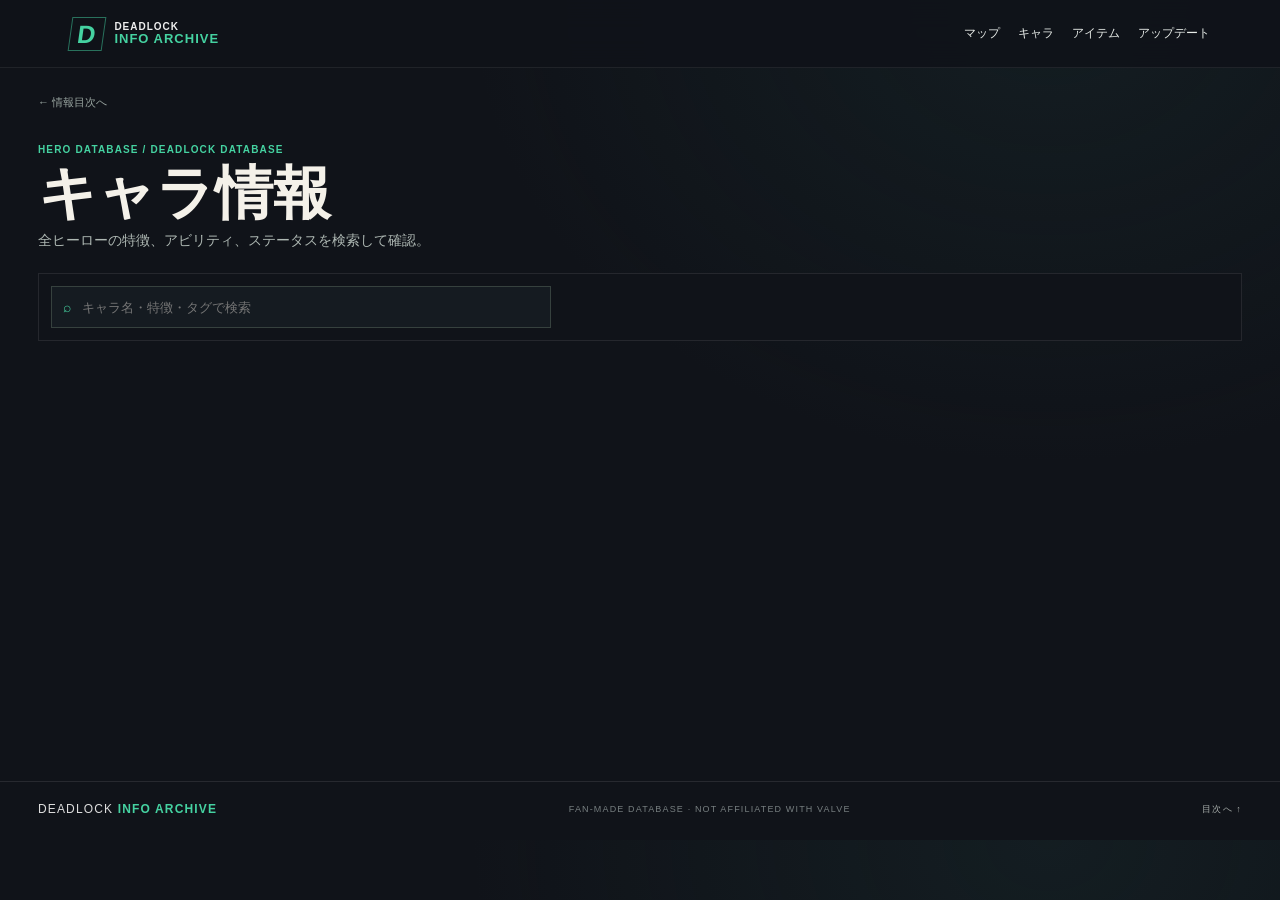
==== heroes/index.html @ a9f584ee "feat: add Deadlock info hub and reference pages" ====
<!doctype html><html lang="ja"><head><meta charset="utf-8"><meta name="viewport" content="width=device-width,initial-scale=1"><meta name="theme-color" content="#101319"><meta name="description" content="Deadlockの全ヒーローの特徴、アビリティ、ステータスを検索して確認。"><title>キャラ情報 | Deadlock 情報ベース</title><link rel="stylesheet" href="/style.css"><link rel="stylesheet" href="/info.css"></head><body><header class="topbar info-topbar"><a class="brand" href="/" aria-label="情報ベースへ戻る"><span class="brand-mark">D</span><span>DEADLOCK<br><b>INFO ARCHIVE</b></span></a><nav class="site-nav"><a href="/map/">マップ</a><a href="/heroes/">キャラ</a><a href="/items/">アイテム</a><a href="/updates/">アップデート</a></nav></header><main class="info-main"><a class="back-home" href="/">← 情報目次へ</a><header class="info-heading"><p class="eyebrow">HERO DATABASE / DEADLOCK DATABASE</p><h1>キャラ情報</h1><p>全ヒーローの特徴、アビリティ、ステータスを検索して確認。</p></header><div class="directory-tools"><label class="info-search"><span>⌕</span><input id="hero-query" type="search" placeholder="キャラ名・特徴・タグで検索"></label><span id="hero-count" class="result-count"></span></div><div class="hero-directory" id="hero-directory"></div><section class="hero-profile" id="hero-profile" hidden></section></main><footer><span class="footer-logo">DEADLOCK <b>INFO ARCHIVE</b></span><span>FAN-MADE DATABASE · NOT AFFILIATED WITH VALVE</span><a href="/">目次へ ↑</a></footer><script src="/info-data.js"></script><script src="/info.js"></script></body></html>
---- style.css ----
:root{--bg:#101319;--bg2:#151920;--panel:#191f27;--panel2:#202731;--line:#313a43;--text:#f4f1e9;--muted:#929ba0;--accent:#45d2a1;--amber:#e2b36b;--cond:"Barlow Condensed",Impact,sans-serif;--jp:"Noto Sans JP",sans-serif}*{box-sizing:border-box}html{scroll-behavior:smooth}body{margin:0;background:radial-gradient(ellipse at 82% 0%,#1d393944,transparent 39%),var(--bg);color:var(--text);font-family:var(--jp);font-size:14px}.topbar{height:68px;border-bottom:1px solid #ffffff12;display:flex;align-items:center;justify-content:space-between;padding:0 5.5%;background:#101319ed;position:sticky;top:0;z-index:10;backdrop-filter:blur(14px)}.brand{display:flex;gap:10px;align-items:center;color:#eee;text-decoration:none;font:700 10px/1.04 var(--cond);letter-spacing:1px}.brand b{color:var(--accent);font-size:13px}.brand-mark{display:grid;place-items:center;width:34px;height:34px;border:1px solid #45d2a180;color:var(--accent);font:800 25px/.9 var(--cond);transform:skew(-8deg)}.top-center,.top-link,.eyebrow,.panel-kicker,.roster-count,.state-key,.intro-count,.hero-count,.patch-chip,.empty-ornament,footer{font-family:var(--cond);letter-spacing:1.15px}.top-center{font-size:11px;color:#a7aba8;display:flex;align-items:center;gap:9px}.live-dot{width:6px;height:6px;background:var(--accent);display:inline-block;transform:rotate(45deg)}.top-divider{color:#555}.top-link{font-size:12px;text-decoration:none;color:#eee}.top-link span{color:var(--accent);padding-left:8px}.hero-intro{max-width:1440px;margin:0 auto;padding:42px 38px 27px;border-bottom:1px solid #ffffff12;position:relative}.eyebrow{color:var(--accent);font-size:10px;font-weight:700;margin:0 0 9px}.eyebrow i{font-style:normal;color:#717d7c}.hero-intro h1{font:800 clamp(36px,4.3vw,58px)/.95 var(--cond);letter-spacing:.5px;margin:0 0 8px}.hero-intro h1 span{color:var(--accent)}.hero-intro>p:not(.eyebrow){margin:0;color:#b2b7b3;font-size:13px}.intro-count{position:absolute;right:40px;bottom:28px;display:flex;align-items:baseline;gap:7px;color:#a6adaa;font-size:11px}.intro-count b{font:700 22px var(--cond);color:var(--accent);margin-left:9px}.intro-count i{width:1px;height:22px;background:#3a4347;margin:0 7px;align-self:center}.workspace{max-width:1440px;margin:0 auto;padding:20px 38px 0;display:grid;grid-template-columns:minmax(440px, 0.95fr) minmax(480px, 1.05fr);gap:19px;align-items:start}.selector-panel,.detail-panel{border:1px solid #ffffff14;background:linear-gradient(140deg,#1a2028,#151a20);min-width:0}.selector-head{height:66px;padding:12px 17px;display:flex;justify-content:space-between;align-items:center;border-bottom:1px solid #ffffff12}.panel-kicker{font-size:9px;color:var(--accent);font-weight:700}.selector-head h2,.global-head h2{font-size:18px;margin:2px 0 0;font-weight:700}.roster-count{color:#87928f;font-size:12px}.hero-search{height:42px;margin:12px 14px 7px;border:1px solid #353e45;background:#11161b;display:flex;align-items:center;padding:0 10px;gap:9px;color:var(--accent)}.hero-search>span{font-size:23px;line-height:1}.hero-search input{width:100%;border:0;outline:0;background:transparent;color:var(--text);font:12px var(--jp)}.hero-search input::placeholder{color:#747e82}.hero-search kbd{font:10px var(--cond);color:#768084;border:1px solid #333c42;padding:2px 6px}.state-key{display:flex;gap:16px;padding:6px 16px 10px;color:#98a09e;font-size:10px}.state-key span{display:flex;align-items:center;gap:6px}.state-key i{width:7px;height:7px;background:var(--accent);display:block;transform:rotate(45deg)}.state-key .key-inactive{background:#687075}.hero-grid{padding:0 13px 15px;display:grid;grid-template-columns:repeat(6,minmax(0,1fr));gap:8px;max-height:min(690px,72vh);overflow:auto;scrollbar-color:#46514f #141a1f;scrollbar-width:thin}.hero-card{position:relative;border:1px solid #48504e;background:#161c20;aspect-ratio:.83;overflow:hidden;cursor:pointer;transition:border-color .15s,transform .15s,filter .15s;isolation:isolate;color:var(--text);padding:0}.hero-card:hover,.hero-card:focus-visible{border-color:var(--accent);transform:translateY(-2px);outline:none;z-index:2}.hero-card.selected{border:2px solid var(--accent);box-shadow:0 0 0 2px #45d2a122,0 0 20px #45d2a11b}.hero-card img{position:absolute;inset:0;width:100%;height:100%;object-fit:cover;z-index:-2}.hero-card:after{content:"";position:absolute;inset:35% 0 0;background:linear-gradient(transparent,#0c1114ed);z-index:-1}.hero-card .hero-name{position:absolute;left:6px;right:5px;bottom:7px;text-align:left;font:700 clamp(10px,.95vw,13px)/1 var(--cond);letter-spacing:.15px;text-shadow:0 2px 5px #000}.hero-card .hero-count{position:absolute;right:5px;top:5px;background:#16201eeb;color:var(--accent);padding:2px 5px;font:700 10px var(--cond)}.hero-card .no-change{position:absolute;top:0;left:0;right:0;background:#454d50df;color:#d0d3d2;text-align:center;font:700 9px var(--cond);padding:4px 1px;letter-spacing:.5px}.hero-card.disabled{filter:grayscale(1);opacity:.47;cursor:not-allowed}.hero-card.disabled:hover{transform:none;border-color:#48504e}.detail-panel{position:sticky;top:82px;min-height:530px;overflow:hidden}.detail-panel.has-hero{background:#141a20}.empty-state{min-height:530px;display:flex;flex-direction:column;align-items:center;justify-content:center;text-align:center;padding:30px;position:relative;overflow:hidden}.empty-state:before{content:"";position:absolute;width:360px;height:360px;border:1px solid #45d2a112;transform:rotate(45deg);box-shadow:0 0 0 45px #45d2a108,0 0 0 90px #45d2a105}.empty-glyph{font-size:28px;color:var(--accent);margin-bottom:13px}.empty-state h2{font-size:22px;margin:12px 0 8px}.empty-state p{line-height:1.9;font-size:12px;color:#9ca6a6;margin:0}.empty-ornament{font-size:9px;color:#65716f;margin-top:43px}.detail-hero{height:230px;position:relative;overflow:hidden;background:#202b2b}.detail-hero-bg{position:absolute;inset:0;width:100%;height:100%;object-fit:cover;object-position:center 34%;opacity:.44;filter:saturate(.78)}.detail-hero:after{content:"";position:absolute;inset:0;background:linear-gradient(90deg,#11171beF 3%,#11171b77 60%,#11171b22),linear-gradient(0deg,#141a20,transparent 64%)}.detail-copy{position:absolute;z-index:1;left:24px;right:18px;bottom:18px}.detail-overline{font:700 10px var(--cond);letter-spacing:1.5px;color:var(--accent)}.detail-copy h2{font:800 clamp(34px,4vw,52px)/.9 var(--cond);margin:6px 0 6px;text-transform:uppercase;text-shadow:0 2px 15px #000}.detail-copy p{font-size:11px;color:#d1d4cf;margin:0}.patch-chip{position:absolute;right:18px;top:18px;z-index:2;background:var(--accent);color:#071a15;font-size:10px;font-weight:800;padding:6px 9px}.detail-body{padding:18px 22px 25px}.change-title{display:flex;align-items:center;gap:9px;margin-bottom:12px}.change-title .date-mark{width:6px;height:6px;display:inline-block;background:var(--accent);transform:rotate(45deg)}.change-title h3{font-size:14px;margin:0}.change-title span:last-child{font:600 11px var(--cond);color:#929c99;margin-left:auto}.change-list{list-style:none;margin:0;padding:0;max-height:390px;overflow:auto;scrollbar-color:#46514f #141a1f;scrollbar-width:thin}.change-list li{position:relative;padding:11px 10px 11px 18px;border-top:1px solid #ffffff10;font-size:12px;line-height:1.85;color:#d4d6d1}.change-list li:before{content:"";position:absolute;left:2px;top:18px;width:6px;height:6px;background:var(--accent);transform:rotate(45deg)}.global-updates{max-width:1364px;margin:40px auto 0;padding:0 38px}.global-head{display:flex;justify-content:space-between;align-items:end;border-bottom:1px solid #ffffff18;padding-bottom:14px;gap:15px}.global-head h2{font-size:22px}.global-head p{font-size:11px;color:#8f9997;margin:4px 0 0}.global-tabs{display:flex;gap:5px;flex-wrap:wrap;justify-content:flex-end}.global-tab{background:#1b2228;border:1px solid #374048;padding:7px 10px;color:#afb7b3;font:600 11px var(--jp);cursor:pointer}.global-tab.active,.global-tab:hover{border-color:var(--accent);color:var(--accent)}.global-list{display:grid;grid-template-columns:repeat(2,minmax(0,1fr));gap:0 22px;margin-top:10px}.global-item{padding:12px 8px 12px 20px;border-bottom:1px solid #ffffff0d;position:relative;font-size:11px;line-height:1.8;color:#c3c9c5}.global-item:before{content:"";position:absolute;left:3px;top:19px;width:5px;height:5px;background:#45d2a1a0;transform:rotate(45deg)}footer{max-width:1364px;border-top:1px solid #ffffff18;margin:38px auto 0;padding:20px 38px 24px;display:flex;justify-content:space-between;align-items:center;font-size:9px;color:#777f80;gap:15px}.footer-logo{color:#ddd;font-size:12px}.footer-logo b{color:var(--accent)}footer i{color:var(--accent);font-style:normal}footer a{color:#aab0ad;text-decoration:none}.hero-card[hidden]{display:none}@media(max-width:1050px){.workspace{grid-template-columns:minmax(350px,.9fr) minmax(390px,1.1fr);padding-left:22px;padding-right:22px}.hero-intro{padding-left:22px}.hero-grid{grid-template-columns:repeat(5,minmax(0,1fr))}.global-updates{padding-left:22px;padding-right:22px}footer{padding-left:22px;padding-right:22px}}@media(max-width:760px){.topbar{height:58px;padding:0 4%}.top-center{font-size:9px}.top-link{font-size:10px}.hero-intro{padding:28px 5% 22px}.hero-intro h1{font-size:40px}.hero-intro>p:not(.eyebrow){font-size:11px}.intro-count{position:static;margin-top:12px;gap:5px;font-size:10px}.intro-count b{font-size:18px}.intro-count i{height:17px}.workspace{display:flex;flex-direction:column;padding:12px 4% 0;gap:12px}.selector-panel,.detail-panel{width:100%}.selector-head{height:55px}.selector-head h2{font-size:16px}.hero-search{margin:9px 10px 5px}.state-key{padding:5px 12px 8px}.hero-grid{grid-template-columns:repeat(5,minmax(0,1fr));gap:6px;padding:0 9px 11px;max-height:43vh}.hero-card .hero-name{font-size:clamp(10px,2.4vw,13px)}.hero-card .no-change{font-size:8px}.detail-panel{position:static;min-height:0}.empty-state{min-height:300px}.detail-hero{height:190px}.detail-copy{left:16px;bottom:15px}.detail-copy h2{font-size:39px}.patch-chip{right:12px;top:12px}.detail-body{padding:14px}.change-list{max-height:55vh}.global-updates{margin-top:28px;padding:0 4%}.global-head{align-items:start;flex-direction:column}.global-head h2{font-size:19px}.global-tabs{justify-content:flex-start}.global-list{grid-template-columns:1fr}.global-item{padding-top:10px;padding-bottom:10px}footer{margin-top:28px;padding:17px 4% 20px;flex-wrap:wrap;font-size:8px}footer .footer-logo{width:100%}}@media(max-width:420px){.top-center{gap:5px;font-size:8px}.brand{font-size:9px}.brand-mark{width:30px;height:30px}.hero-grid{grid-template-columns:repeat(4,minmax(0,1fr))}.hero-card{aspect-ratio:.79}}
/* Patch readability and ability slots */
.change-list li.ability-change{padding-left:48px}.ability-badge{position:absolute;left:10px;top:11px;width:25px;height:25px;border:1px solid #45d2a166;background:#45d2a115;color:var(--accent);display:grid;place-items:center;font:800 15px var(--cond)}.ability-legend{font-size:10px;color:#85918e;line-height:1.7;margin:12px 0 0;padding:9px 11px;border-left:2px solid #45d2a177;background:#ffffff05}.global-toolbar{display:flex;justify-content:space-between;align-items:center;margin:14px 0 10px;padding:10px 13px;border:1px solid #ffffff10;background:#171d23}.global-toolbar p{font-size:11px;color:#aab3af;margin:0}.global-toolbar>span{font:600 11px var(--cond);color:var(--accent);letter-spacing:1px}.global-list{display:grid;grid-template-columns:repeat(2,minmax(0,1fr));gap:9px 11px;margin-top:10px}.global-item{padding:13px 13px 12px 42px;border:1px solid #ffffff11;background:#171d23;position:relative;min-height:82px}.global-item:before{display:none}.global-item .update-index{position:absolute;left:12px;top:13px;font:700 13px var(--cond);color:#65726e}.update-tag{display:inline-block;color:var(--accent);font:700 10px var(--cond);letter-spacing:.8px;margin-bottom:5px}.global-item p{font-size:11px;line-height:1.75;color:#d0d5d1;margin:0}.item-grid{display:grid;grid-template-columns:repeat(2,minmax(0,1fr));gap:10px}.item-card{min-width:0;display:grid;grid-template-columns:68px minmax(0,1fr);gap:13px;padding:13px;border:1px solid #ffffff13;background:linear-gradient(135deg,#1a2128,#151b21);align-items:start}.item-image{width:68px;height:68px;border:1px solid #465149;background:radial-gradient(circle at 35% 25%,#344539,#171e22 72%);display:grid;place-items:center;overflow:hidden}.item-image img{width:100%;height:100%;object-fit:contain}.item-image>span{font:700 21px var(--cond);color:#91a19a}.item-copy{min-width:0}.item-title-row{display:flex;justify-content:space-between;gap:6px;align-items:center}.item-index,.item-change-count{font:600 9px var(--cond);letter-spacing:.7px;color:#7f8d88}.item-change-count{color:var(--accent);white-space:nowrap}.item-copy h3{font-size:13px;margin:4px 0 6px}.item-copy ul{list-style:none;padding:0;margin:0}.item-copy li{font-size:10px;line-height:1.7;color:#c4ccc7;padding:6px 0 6px 12px;border-top:1px solid #ffffff0b;position:relative}.item-copy li:before{content:"";position:absolute;left:1px;top:12px;width:4px;height:4px;background:#45d2a1b5;transform:rotate(45deg)}@media(max-width:900px){.item-grid{grid-template-columns:1fr}}@media(max-width:760px){.global-list{grid-template-columns:1fr}.item-grid{grid-template-columns:1fr}.item-card{grid-template-columns:58px minmax(0,1fr);gap:10px;padding:10px}.item-image{width:58px;height:58px}.global-toolbar{align-items:start;gap:12px}.global-item{min-height:0}}
.refresh-row{display:flex;align-items:center;gap:12px;margin-top:15px}.refresh-row button{border:1px solid #45d2a177;background:#45d2a113;color:var(--accent);padding:9px 13px;font:700 11px var(--jp);cursor:pointer;transition:background .15s,border-color .15s}.refresh-row button:hover{background:#45d2a126;border-color:var(--accent)}.refresh-row button:disabled{opacity:.6;cursor:wait}.refresh-row button span{font-size:15px;margin-right:5px}.refresh-row #refresh-status{font-size:10px;color:#8d9995}.latest-patch-result{margin:17px 0 2px;border:1px solid #45d2a14a;background:#151e21;padding:15px}.latest-patch-result[hidden]{display:none}.latest-result-head{display:flex;align-items:start;justify-content:space-between;gap:12px}.latest-result-head h3{font-size:15px;margin:3px 0}.latest-result-head p{font-size:10px;color:#98a49f;margin:4px 0}.latest-result-head a{color:var(--accent);font-size:10px;text-decoration:none;white-space:nowrap}.latest-result-label{font:700 9px var(--cond);letter-spacing:1px;color:var(--accent)}.latest-result-summary{font-size:11px;line-height:1.8;color:#d0d6d1;margin:10px 0 0}.latest-result-details{margin-top:12px}.latest-result-details summary{cursor:pointer;color:#aeb9b3;font-size:11px}.latest-source-list{padding:7px 0 0;margin:0;list-style:none;columns:2;column-gap:22px}.latest-source-list li{break-inside:avoid;padding:7px 7px 7px 13px;border-top:1px solid #ffffff0c;color:#c7cfca;font-size:10px;line-height:1.7;position:relative}.latest-source-list li:before{content:"";position:absolute;left:1px;top:13px;width:4px;height:4px;background:#45d2a1b5;transform:rotate(45deg)}.latest-new-banner{display:flex;align-items:center;gap:7px;margin:10px 0 0;color:var(--amber);font-size:10px}.refresh-row button.is-loading span{display:inline-block;animation:spin .8s linear infinite}@keyframes spin{to{transform:rotate(360deg)}}@media(max-width:760px){.refresh-row{align-items:flex-start;flex-direction:column;gap:7px}.latest-result-head{flex-direction:column}.latest-result-head a{white-space:normal}.latest-source-list{columns:1}}
.latest-source-group{margin-top:16px}.latest-source-group h4{margin:0;padding:0 0 7px;border-bottom:1px solid #ffffff15;color:var(--accent);font-size:12px}.latest-source-group .latest-source-list{margin-top:4px}.latest-new-banner{padding:9px 11px;background:#e2b36b12;border-left:2px solid var(--amber)}
.skip-link{position:fixed;top:8px;left:8px;z-index:100;background:var(--accent);color:#071a15;padding:10px 14px;font-weight:700;transform:translateY(-160%);transition:transform .15s}.skip-link:focus{transform:translateY(0)}.main-anchor{display:block;position:relative;top:-78px;visibility:hidden}.topbar a:focus-visible,.global-tab:focus-visible,.refresh-row button:focus-visible,.hero-card:focus-visible,.hero-search:focus-within{outline:2px solid #7ef0c3;outline-offset:3px}.search-empty{grid-column:1/-1;padding:24px 12px;text-align:center;color:#a5afab;font-size:12px}.global-tab{min-height:40px}.global-item,.item-card{border-radius:4px}.item-card:hover,.global-item:hover{border-color:#45d2a14a}.hero-search input:focus-visible{outline:none}.latest-result-details summary:focus-visible{outline:2px solid var(--accent);outline-offset:4px}.top-link{font-family:var(--jp);font-weight:600;letter-spacing:0}@media(max-width:760px){.top-center{display:none}.top-link{font-size:11px}.hero-intro{padding-top:25px}.intro-count{flex-wrap:wrap}.hero-grid{scroll-padding:12px}.global-tab{padding:9px 12px}.global-head{gap:12px}.latest-patch-result{padding:12px}}
---- info.css ----
.info-main{max-width:1360px;margin:0 auto;padding:25px 38px 50px;min-height:75vh}.site-nav{display:flex;gap:18px}.site-nav a{color:#e7ece8;text-decoration:none;font-size:12px}.site-nav a:hover,.site-nav a:focus-visible{color:var(--accent)}.back-home{color:#9aa6a1;font-size:11px;text-decoration:none}.back-home:hover{color:var(--accent)}.info-heading{padding:34px 0 23px}.info-heading h1{font:800 clamp(38px,5vw,58px)/1 var(--cond);margin:0 0 10px}.info-heading>p:last-child{color:#aeb8b3;margin:0}.directory-tools{position:sticky;top:68px;z-index:5;background:#101319f5;border:1px solid #ffffff16;padding:12px;display:flex;align-items:center;justify-content:space-between;gap:12px;margin:0 0 15px}.info-search{height:42px;display:flex;gap:9px;align-items:center;padding:0 11px;background:#151b21;border:1px solid #36413e;color:var(--accent);flex:1;max-width:500px}.info-search input{background:none;border:0;outline:0;color:var(--text);width:100%;font:13px var(--jp)}.info-search:focus-within{outline:2px solid var(--accent)}.result-count{color:#9da9a3;font:600 11px var(--cond);white-space:nowrap}.hero-directory{display:grid;grid-template-columns:repeat(6,minmax(0,1fr));gap:10px}.hero-directory-card{min-width:0;padding:0 0 10px;text-align:left;color:var(--text);border:1px solid #ffffff18;background:#171d23;cursor:pointer;overflow:hidden}.hero-directory-card:hover{border-color:var(--accent);transform:translateY(-2px)}.hero-directory-card img{display:block;width:100%;aspect-ratio:.95;object-fit:cover}.hero-directory-card span,.hero-directory-card small{display:block;margin:8px 9px 0}.hero-directory-card span{font:700 17px var(--cond)}.hero-directory-card small{font-size:10px;color:#a7b0ab;line-height:1.5}.hero-profile{margin-top:22px;border:1px solid #ffffff1a;background:#151b21;scroll-margin-top:82px;position:relative}.hero-profile[hidden]{display:none}.close-profile{position:absolute;right:12px;top:12px;z-index:3;background:#10151bd9;color:white;border:1px solid #ffffff44;width:38px;height:38px;font-size:23px;cursor:pointer}.profile-banner{height:240px;position:relative;overflow:hidden}.profile-banner img{width:100%;height:100%;object-fit:cover;object-position:center 35%;opacity:.48}.profile-banner:after{content:"";position:absolute;inset:0;background:linear-gradient(90deg,#101519ed,transparent),linear-gradient(0deg,#151b21,transparent 70%)}.profile-banner>div{position:absolute;z-index:1;left:28px;bottom:24px}.profile-banner h2{font:800 48px var(--cond);margin:5px 0}.profile-banner p{margin:0;color:#d0d5d0}.profile-body{padding:22px;max-width:950px}.profile-body h3{font-size:15px;margin:24px 0 8px}.profile-body>p,.profile-body details p{font-size:12px;line-height:1.9;color:#c4ccc7;max-width:850px}.profile-tags,.stat-chips{display:flex;flex-wrap:wrap;gap:8px}.profile-tags span,.stat-chips span{padding:6px 9px;background:#202a2e;color:#bdebd9;font-size:11px}.stat-chips b{color:white;margin-left:8px}.ability-directory{display:grid;grid-template-columns:repeat(2,minmax(0,1fr));gap:8px}.ability-directory article{display:flex;align-items:center;gap:12px;border:1px solid #ffffff12;background:#1a2127;padding:10px}.ability-directory article>span{width:27px;height:27px;display:grid;place-items:center;background:#45d2a120;color:var(--accent);font:700 16px var(--cond)}.ability-directory img{width:46px;height:46px;object-fit:contain}.ability-directory b,.ability-directory small{display:block}.ability-directory small{color:#87928d;font-size:10px;margin-top:3px}.profile-body details{padding:10px;border-top:1px solid #ffffff14}.profile-body summary{cursor:pointer;color:#c0cbc5;font-size:12px}.profile-changes{padding-left:20px;color:#d2d9d4;font-size:12px;line-height:1.9}.text-link{display:inline-block;margin-top:12px;color:var(--accent);font-size:12px}.filter-row{display:flex;align-items:center;gap:8px;flex-wrap:wrap}.filter-row select{height:38px;background:#171d23;border:1px solid #38423f;color:#e3e8e4;padding:0 10px;font:12px var(--jp)}.item-directory{display:grid;grid-template-columns:repeat(3,minmax(0,1fr));gap:10px}.info-item-card{min-width:0;display:grid;grid-template-columns:66px minmax(0,1fr);gap:12px;align-items:start;padding:12px;border:1px solid #ffffff15;background:linear-gradient(140deg,#1b2229,#151a20)}.info-item-image{width:66px;height:66px;background:#222d2b;border:1px solid #4a5851}.info-item-image img{width:100%;height:100%;object-fit:contain}.info-item-meta{display:flex;justify-content:space-between;gap:5px;color:#96a39c;font-size:9px}.info-item-meta b{color:#d5b575;white-space:nowrap}.info-item-copy h2{font-size:13px;margin:5px 0}.info-item-copy p{color:#aeb8b2;font-size:10px;line-height:1.6;margin:0}.active-label{display:inline-block;margin:0 0 4px;padding:2px 5px;color:#101a16;background:var(--accent);font:700 9px var(--cond)}.empty-directory{grid-column:1/-1;padding:38px;text-align:center;color:#b5bfba}.map-visual{position:relative;min-height:480px;padding:20px;background:radial-gradient(ellipse at center,#253635,#13191d 68%);border:1px solid #ffffff18;display:flex;justify-content:center;overflow:hidden}.map-visual>img{height:min(68vh,700px);max-width:100%;object-fit:contain;filter:drop-shadow(0 15px 30px #0008)}.map-note{position:absolute;left:25px;bottom:24px;display:flex;flex-direction:column;gap:4px;padding:14px 17px;background:#111820e8;border-left:3px solid var(--accent)}.map-note b{font-size:17px}.map-note span,.map-note small{font-size:11px;color:#a8b2ad}.map-note small{font-size:9px}.map-facts{display:grid;grid-template-columns:repeat(2,minmax(0,1fr));gap:12px;margin-top:18px}.map-facts article{padding:20px;border:1px solid #ffffff16;background:#171e24}.map-facts h2{font-size:20px;margin:8px 0}.map-facts p,.map-facts li{font-size:12px;line-height:1.9;color:#bac3be}.map-facts ul,.map-facts ol{padding-left:20px}.map-facts li{margin:7px 0}.map-facts li b{color:#ecf1ed}.lane-pills{display:flex;gap:8px;margin-top:16px}.lane-pills span{padding:6px 11px;background:#202a2b;color:#c9e5d9;font-size:11px}.source-note{font-size:10px;color:#828e88;margin-top:18px}.source-note a{color:var(--accent)}.hub-main .hub-intro{padding-top:62px;padding-bottom:30px;border:0}.hub-main .hub-intro h1{font-size:clamp(45px,6vw,78px)}.hub-grid{max-width:1364px;margin:10px auto 0;padding:0 38px;display:grid;grid-template-columns:repeat(2,minmax(0,1fr));gap:14px}.hub-card{min-height:230px;position:relative;display:flex;flex-direction:column;align-items:flex-start;justify-content:flex-end;padding:25px;border:1px solid #ffffff1d;background:linear-gradient(135deg,#1b292b,#141a20);color:var(--text);text-decoration:none;overflow:hidden;transition:transform .16s,border-color .16s}.hub-card:before{content:"";position:absolute;width:250px;height:250px;right:-30px;top:-90px;border:1px solid #45d2a11c;transform:rotate(45deg);box-shadow:0 0 0 35px #45d2a108,0 0 0 70px #45d2a106}.hub-card:hover{transform:translateY(-3px);border-color:var(--accent)}.hub-number,.hub-icon,.hub-card h2,.hub-card p,.hub-action{position:relative;z-index:1}.hub-number{font:700 10px var(--cond);letter-spacing:1px;color:var(--accent)}.hub-icon{position:absolute;right:38px;top:30px;font-size:52px;color:#66dbb0aa}.hub-card h2{font-size:25px;margin:14px 0 4px}.hub-card p{color:#aeb8b2;font-size:12px;margin:0 0 14px}.hub-action{font-size:11px;color:var(--accent)}.hero-hub-card{background:linear-gradient(135deg,#242632,#171a22)}.items-hub-card{background:linear-gradient(135deg,#29241c,#171b20)}.updates-hub-card{background:linear-gradient(135deg,#1a2c28,#171b20)}.hub-recent{max-width:1288px;margin:20px auto;padding:19px 22px;border:1px solid #ffffff18;background:#171e24;display:flex;align-items:center;justify-content:space-between;gap:18px}.hub-recent h2{font-size:17px;margin:3px 0}.hub-recent p{font-size:11px;color:#98a39d;margin:0}.hub-recent>a{color:var(--accent);font-size:12px;text-decoration:none;white-space:nowrap}.hub-main .workspace{display:none}.hub-main .topbar{}.site-nav a:focus-visible,.hub-card:focus-visible,.hero-directory-card:focus-visible,.close-profile:focus-visible{outline:2px solid var(--accent);outline-offset:3px}@media(max-width:1000px){.hero-directory{grid-template-columns:repeat(5,minmax(0,1fr))}.item-directory{grid-template-columns:repeat(2,minmax(0,1fr))}.info-main{padding-left:22px;padding-right:22px}}@media(max-width:700px){.site-nav{gap:10px}.site-nav a{font-size:10px}.info-main{padding:20px 4% 35px}.info-heading{padding:24px 0 17px}.directory-tools{position:static;align-items:stretch;flex-direction:column}.info-search{max-width:none}.hero-directory{grid-template-columns:repeat(3,minmax(0,1fr));gap:7px}.hero-directory-card span{font-size:14px;margin:6px 6px 0}.hero-directory-card small{font-size:9px;margin:4px 6px 0}.profile-body{padding:15px}.profile-banner{height:190px}.profile-banner>div{left:16px;bottom:18px}.profile-banner h2{font-size:36px}.ability-directory{grid-template-columns:1fr}.item-directory{grid-template-columns:1fr}.map-visual{min-height:320px;padding:8px}.map-visual>img{height:54vh}.map-facts{grid-template-columns:1fr}.hub-main .hub-intro{padding:34px 5% 20px}.hub-grid{padding:0 4%;grid-template-columns:1fr;gap:9px}.hub-card{min-height:178px;padding:18px}.hub-icon{font-size:40px;right:20px;top:18px}.hub-recent{margin:12px 4%;padding:15px;align-items:flex-start;flex-direction:column}.info-topbar{padding:0 4%}.info-topbar .brand{font-size:9px;gap:7px}.info-topbar .brand-mark{width:28px;height:28px;font-size:20px}}@media(max-width:380px){.site-nav{gap:7px}.site-nav a{font-size:9px}.info-item-card{grid-template-columns:56px minmax(0,1fr);padding:9px;gap:9px}.info-item-image{width:56px;height:56px}.info-item-meta{font-size:8px}}
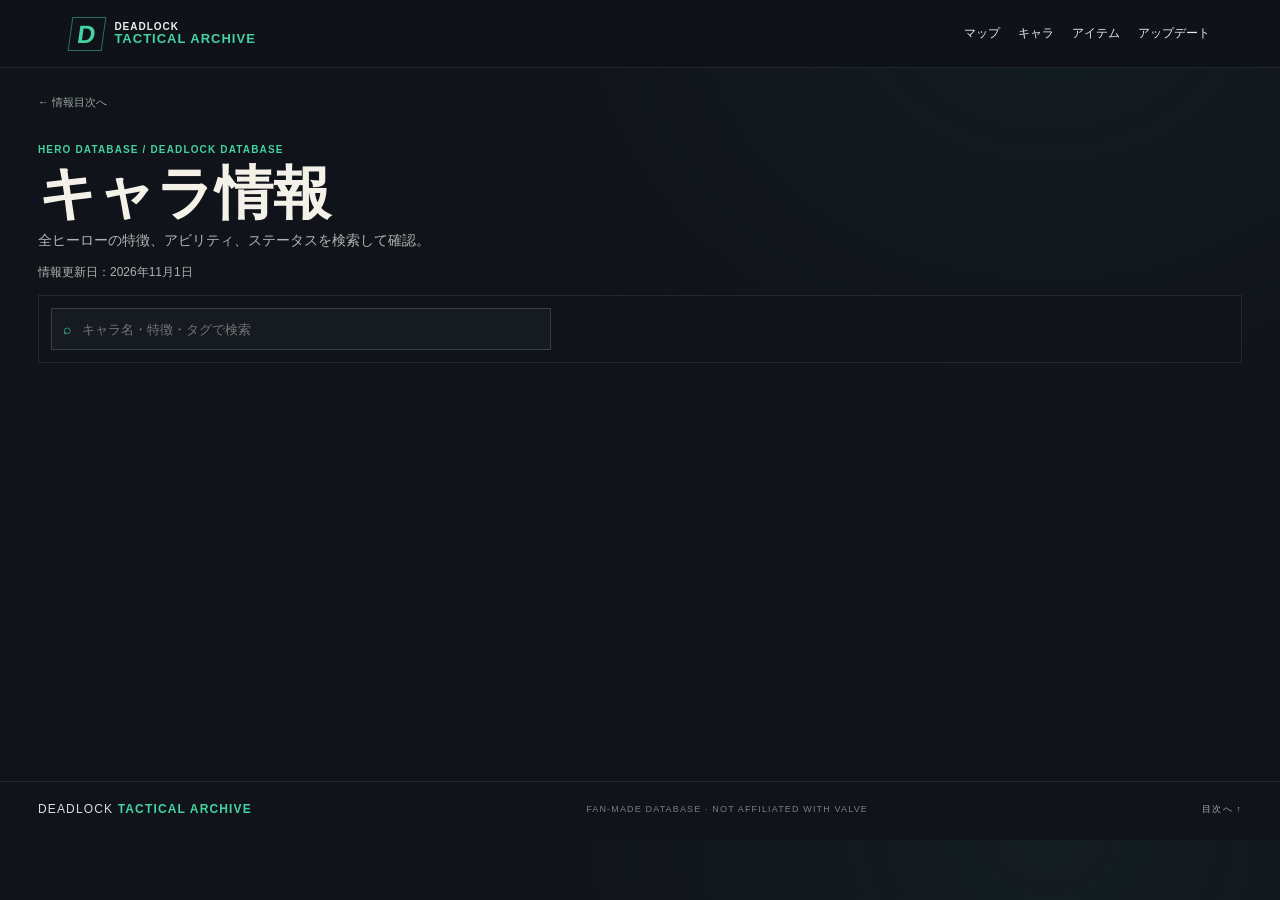
==== commit 251ac60f: "Brand site and add map routes and update dates" ====
--- a/heroes/index.html
+++ b/heroes/index.html
@@ -1 +1,2 @@
-<!doctype html><html lang="ja"><head><meta charset="utf-8"><meta name="viewport" content="width=device-width,initial-scale=1"><meta name="theme-color" content="#101319"><meta name="description" content="Deadlockの全ヒーローの特徴、アビリティ、ステータスを検索して確認。"><title>キャラ情報 | Deadlock 情報ベース</title><link rel="stylesheet" href="/style.css"><link rel="stylesheet" href="/info.css"></head><body><header class="topbar info-topbar"><a class="brand" href="/" aria-label="情報ベースへ戻る"><span class="brand-mark">D</span><span>DEADLOCK<br><b>INFO ARCHIVE</b></span></a><nav class="site-nav"><a href="/map/">マップ</a><a href="/heroes/">キャラ</a><a href="/items/">アイテム</a><a href="/updates/">アップデート</a></nav></header><main class="info-main"><a class="back-home" href="/">← 情報目次へ</a><header class="info-heading"><p class="eyebrow">HERO DATABASE / DEADLOCK DATABASE</p><h1>キャラ情報</h1><p>全ヒーローの特徴、アビリティ、ステータスを検索して確認。</p></header><div class="directory-tools"><label class="info-search"><span>⌕</span><input id="hero-query" type="search" placeholder="キャラ名・特徴・タグで検索"></label><span id="hero-count" class="result-count"></span></div><div class="hero-directory" id="hero-directory"></div><section class="hero-profile" id="hero-profile" hidden></section></main><footer><span class="footer-logo">DEADLOCK <b>INFO ARCHIVE</b></span><span>FAN-MADE DATABASE · NOT AFFILIATED WITH VALVE</span><a href="/">目次へ ↑</a></footer><script src="/info-data.js"></script><script src="/info.js"></script></body></html>+<!doctype html><html lang="ja"><head><meta charset="utf-8"><meta name="viewport" content="width=device-width,initial-scale=1"><meta name="theme-color" content="#101319"><meta name="description" content="Deadlockの全ヒーローの特徴、アビリティ、ステータスを検索して確認。"><title>キャラ情報 | デッドロック戦術資料室</title><link rel="stylesheet" href="/style.css"><link rel="stylesheet" href="/info.css"></head><body><header class="topbar info-topbar"><a class="brand" href="/" aria-label="戦術資料室へ戻る"><span class="brand-mark">D</span><span>DEADLOCK<br><b>TACTICAL ARCHIVE</b></span></a><nav class="site-nav"><a href="/map/">マップ</a><a href="/heroes/">キャラ</a><a href="/items/">アイテム</a><a href="/updates/">アップデート</a></nav></header><main class="info-main"><a class="back-home" href="/">← 情報目次へ</a><header class="info-heading"><p class="eyebrow">HERO DATABASE / DEADLOCK DATABASE</p><h1>キャラ情報</h1><p>全ヒーローの特徴、アビリティ、ステータスを検索して確認。</p></header><p class="data-updated">情報更新日：2026年11月1日</p><div class="directory-tools"><label class="info-search"><span>⌕</span><input id="hero-query" type="search" placeholder="キャラ名・特徴・タグで検索"></label><span id="hero-count" class="result-count"></span></div><div class="hero-directory" id="hero-directory"></div><section class="hero-profile" id="hero-profile" hidden></section></main><footer><span class="footer-logo">DEADLOCK <b>TACTICAL ARCHIVE</b></span><span>FAN-MADE DATABASE · NOT AFFILIATED WITH VALVE</span><a href="/">目次へ ↑</a></footer><script src="/info-data.js"></script><script src="/info.js"></script></body></html>
+
--- a/info.css
+++ b/info.css
@@ -1 +1,5 @@
 .info-main{max-width:1360px;margin:0 auto;padding:25px 38px 50px;min-height:75vh}.site-nav{display:flex;gap:18px}.site-nav a{color:#e7ece8;text-decoration:none;font-size:12px}.site-nav a:hover,.site-nav a:focus-visible{color:var(--accent)}.back-home{color:#9aa6a1;font-size:11px;text-decoration:none}.back-home:hover{color:var(--accent)}.info-heading{padding:34px 0 23px}.info-heading h1{font:800 clamp(38px,5vw,58px)/1 var(--cond);margin:0 0 10px}.info-heading>p:last-child{color:#aeb8b3;margin:0}.directory-tools{position:sticky;top:68px;z-index:5;background:#101319f5;border:1px solid #ffffff16;padding:12px;display:flex;align-items:center;justify-content:space-between;gap:12px;margin:0 0 15px}.info-search{height:42px;display:flex;gap:9px;align-items:center;padding:0 11px;background:#151b21;border:1px solid #36413e;color:var(--accent);flex:1;max-width:500px}.info-search input{background:none;border:0;outline:0;color:var(--text);width:100%;font:13px var(--jp)}.info-search:focus-within{outline:2px solid var(--accent)}.result-count{color:#9da9a3;font:600 11px var(--cond);white-space:nowrap}.hero-directory{display:grid;grid-template-columns:repeat(6,minmax(0,1fr));gap:10px}.hero-directory-card{min-width:0;padding:0 0 10px;text-align:left;color:var(--text);border:1px solid #ffffff18;background:#171d23;cursor:pointer;overflow:hidden}.hero-directory-card:hover{border-color:var(--accent);transform:translateY(-2px)}.hero-directory-card img{display:block;width:100%;aspect-ratio:.95;object-fit:cover}.hero-directory-card span,.hero-directory-card small{display:block;margin:8px 9px 0}.hero-directory-card span{font:700 17px var(--cond)}.hero-directory-card small{font-size:10px;color:#a7b0ab;line-height:1.5}.hero-profile{margin-top:22px;border:1px solid #ffffff1a;background:#151b21;scroll-margin-top:82px;position:relative}.hero-profile[hidden]{display:none}.close-profile{position:absolute;right:12px;top:12px;z-index:3;background:#10151bd9;color:white;border:1px solid #ffffff44;width:38px;height:38px;font-size:23px;cursor:pointer}.profile-banner{height:240px;position:relative;overflow:hidden}.profile-banner img{width:100%;height:100%;object-fit:cover;object-position:center 35%;opacity:.48}.profile-banner:after{content:"";position:absolute;inset:0;background:linear-gradient(90deg,#101519ed,transparent),linear-gradient(0deg,#151b21,transparent 70%)}.profile-banner>div{position:absolute;z-index:1;left:28px;bottom:24px}.profile-banner h2{font:800 48px var(--cond);margin:5px 0}.profile-banner p{margin:0;color:#d0d5d0}.profile-body{padding:22px;max-width:950px}.profile-body h3{font-size:15px;margin:24px 0 8px}.profile-body>p,.profile-body details p{font-size:12px;line-height:1.9;color:#c4ccc7;max-width:850px}.profile-tags,.stat-chips{display:flex;flex-wrap:wrap;gap:8px}.profile-tags span,.stat-chips span{padding:6px 9px;background:#202a2e;color:#bdebd9;font-size:11px}.stat-chips b{color:white;margin-left:8px}.ability-directory{display:grid;grid-template-columns:repeat(2,minmax(0,1fr));gap:8px}.ability-directory article{display:flex;align-items:center;gap:12px;border:1px solid #ffffff12;background:#1a2127;padding:10px}.ability-directory article>span{width:27px;height:27px;display:grid;place-items:center;background:#45d2a120;color:var(--accent);font:700 16px var(--cond)}.ability-directory img{width:46px;height:46px;object-fit:contain}.ability-directory b,.ability-directory small{display:block}.ability-directory small{color:#87928d;font-size:10px;margin-top:3px}.profile-body details{padding:10px;border-top:1px solid #ffffff14}.profile-body summary{cursor:pointer;color:#c0cbc5;font-size:12px}.profile-changes{padding-left:20px;color:#d2d9d4;font-size:12px;line-height:1.9}.text-link{display:inline-block;margin-top:12px;color:var(--accent);font-size:12px}.filter-row{display:flex;align-items:center;gap:8px;flex-wrap:wrap}.filter-row select{height:38px;background:#171d23;border:1px solid #38423f;color:#e3e8e4;padding:0 10px;font:12px var(--jp)}.item-directory{display:grid;grid-template-columns:repeat(3,minmax(0,1fr));gap:10px}.info-item-card{min-width:0;display:grid;grid-template-columns:66px minmax(0,1fr);gap:12px;align-items:start;padding:12px;border:1px solid #ffffff15;background:linear-gradient(140deg,#1b2229,#151a20)}.info-item-image{width:66px;height:66px;background:#222d2b;border:1px solid #4a5851}.info-item-image img{width:100%;height:100%;object-fit:contain}.info-item-meta{display:flex;justify-content:space-between;gap:5px;color:#96a39c;font-size:9px}.info-item-meta b{color:#d5b575;white-space:nowrap}.info-item-copy h2{font-size:13px;margin:5px 0}.info-item-copy p{color:#aeb8b2;font-size:10px;line-height:1.6;margin:0}.active-label{display:inline-block;margin:0 0 4px;padding:2px 5px;color:#101a16;background:var(--accent);font:700 9px var(--cond)}.empty-directory{grid-column:1/-1;padding:38px;text-align:center;color:#b5bfba}.map-visual{position:relative;min-height:480px;padding:20px;background:radial-gradient(ellipse at center,#253635,#13191d 68%);border:1px solid #ffffff18;display:flex;justify-content:center;overflow:hidden}.map-visual>img{height:min(68vh,700px);max-width:100%;object-fit:contain;filter:drop-shadow(0 15px 30px #0008)}.map-note{position:absolute;left:25px;bottom:24px;display:flex;flex-direction:column;gap:4px;padding:14px 17px;background:#111820e8;border-left:3px solid var(--accent)}.map-note b{font-size:17px}.map-note span,.map-note small{font-size:11px;color:#a8b2ad}.map-note small{font-size:9px}.map-facts{display:grid;grid-template-columns:repeat(2,minmax(0,1fr));gap:12px;margin-top:18px}.map-facts article{padding:20px;border:1px solid #ffffff16;background:#171e24}.map-facts h2{font-size:20px;margin:8px 0}.map-facts p,.map-facts li{font-size:12px;line-height:1.9;color:#bac3be}.map-facts ul,.map-facts ol{padding-left:20px}.map-facts li{margin:7px 0}.map-facts li b{color:#ecf1ed}.lane-pills{display:flex;gap:8px;margin-top:16px}.lane-pills span{padding:6px 11px;background:#202a2b;color:#c9e5d9;font-size:11px}.source-note{font-size:10px;color:#828e88;margin-top:18px}.source-note a{color:var(--accent)}.hub-main .hub-intro{padding-top:62px;padding-bottom:30px;border:0}.hub-main .hub-intro h1{font-size:clamp(45px,6vw,78px)}.hub-grid{max-width:1364px;margin:10px auto 0;padding:0 38px;display:grid;grid-template-columns:repeat(2,minmax(0,1fr));gap:14px}.hub-card{min-height:230px;position:relative;display:flex;flex-direction:column;align-items:flex-start;justify-content:flex-end;padding:25px;border:1px solid #ffffff1d;background:linear-gradient(135deg,#1b292b,#141a20);color:var(--text);text-decoration:none;overflow:hidden;transition:transform .16s,border-color .16s}.hub-card:before{content:"";position:absolute;width:250px;height:250px;right:-30px;top:-90px;border:1px solid #45d2a11c;transform:rotate(45deg);box-shadow:0 0 0 35px #45d2a108,0 0 0 70px #45d2a106}.hub-card:hover{transform:translateY(-3px);border-color:var(--accent)}.hub-number,.hub-icon,.hub-card h2,.hub-card p,.hub-action{position:relative;z-index:1}.hub-number{font:700 10px var(--cond);letter-spacing:1px;color:var(--accent)}.hub-icon{position:absolute;right:38px;top:30px;font-size:52px;color:#66dbb0aa}.hub-card h2{font-size:25px;margin:14px 0 4px}.hub-card p{color:#aeb8b2;font-size:12px;margin:0 0 14px}.hub-action{font-size:11px;color:var(--accent)}.hero-hub-card{background:linear-gradient(135deg,#242632,#171a22)}.items-hub-card{background:linear-gradient(135deg,#29241c,#171b20)}.updates-hub-card{background:linear-gradient(135deg,#1a2c28,#171b20)}.hub-recent{max-width:1288px;margin:20px auto;padding:19px 22px;border:1px solid #ffffff18;background:#171e24;display:flex;align-items:center;justify-content:space-between;gap:18px}.hub-recent h2{font-size:17px;margin:3px 0}.hub-recent p{font-size:11px;color:#98a39d;margin:0}.hub-recent>a{color:var(--accent);font-size:12px;text-decoration:none;white-space:nowrap}.hub-main .workspace{display:none}.hub-main .topbar{}.site-nav a:focus-visible,.hub-card:focus-visible,.hero-directory-card:focus-visible,.close-profile:focus-visible{outline:2px solid var(--accent);outline-offset:3px}@media(max-width:1000px){.hero-directory{grid-template-columns:repeat(5,minmax(0,1fr))}.item-directory{grid-template-columns:repeat(2,minmax(0,1fr))}.info-main{padding-left:22px;padding-right:22px}}@media(max-width:700px){.site-nav{gap:10px}.site-nav a{font-size:10px}.info-main{padding:20px 4% 35px}.info-heading{padding:24px 0 17px}.directory-tools{position:static;align-items:stretch;flex-direction:column}.info-search{max-width:none}.hero-directory{grid-template-columns:repeat(3,minmax(0,1fr));gap:7px}.hero-directory-card span{font-size:14px;margin:6px 6px 0}.hero-directory-card small{font-size:9px;margin:4px 6px 0}.profile-body{padding:15px}.profile-banner{height:190px}.profile-banner>div{left:16px;bottom:18px}.profile-banner h2{font-size:36px}.ability-directory{grid-template-columns:1fr}.item-directory{grid-template-columns:1fr}.map-visual{min-height:320px;padding:8px}.map-visual>img{height:54vh}.map-facts{grid-template-columns:1fr}.hub-main .hub-intro{padding:34px 5% 20px}.hub-grid{padding:0 4%;grid-template-columns:1fr;gap:9px}.hub-card{min-height:178px;padding:18px}.hub-icon{font-size:40px;right:20px;top:18px}.hub-recent{margin:12px 4%;padding:15px;align-items:flex-start;flex-direction:column}.info-topbar{padding:0 4%}.info-topbar .brand{font-size:9px;gap:7px}.info-topbar .brand-mark{width:28px;height:28px;font-size:20px}}@media(max-width:380px){.site-nav{gap:7px}.site-nav a{font-size:9px}.info-item-card{grid-template-columns:56px minmax(0,1fr);padding:9px;gap:9px}.info-item-image{width:56px;height:56px}.info-item-meta{font-size:8px}}
+.hub-main{max-width:none;padding:0 0 24px;overflow:hidden}.hub-main .hub-hero{max-width:1364px;margin:0 auto;padding:64px 38px 40px;position:relative}.hub-main .hub-hero:after{content:"";position:absolute;z-index:-1;right:3%;top:18px;width:min(44vw,500px);aspect-ratio:1;background:radial-gradient(ellipse,#b18d4c1c,transparent 68%);pointer-events:none}.hub-kicker{display:flex;align-items:center;gap:10px;color:#d9d2c2;font:700 10px var(--cond);letter-spacing:1.5px}.kicker-mark{width:8px;height:8px;background:#c2e68f;transform:rotate(45deg)}.kicker-ja{color:#aeb3ad;font:500 10px var(--jp);letter-spacing:0;margin-left:4px}.hub-main .hub-hero h1{margin:27px 0 15px;color:#faf8f1;font:800 clamp(46px,6vw,78px)/1.12 var(--jp);letter-spacing:-2px}.hub-main .hub-hero h1 em{color:#c3e991;font-style:normal}.hub-main .hub-hero>p{color:#d0d1cb;font-size:14px;line-height:1.9;margin:0}.hub-stats{display:flex;align-items:center;gap:15px;margin-top:27px;color:#bdc2bb;font-size:11px}.hub-stats b{color:#f4dfad;font:700 20px var(--cond);margin-right:4px}.hub-stats i{height:17px;width:1px;background:#5b6059}.hub-section-head{max-width:1288px;margin:0 auto 13px;padding:0 22px;display:flex;justify-content:space-between;align-items:end}.hub-section-head>div>span,.recent-label{color:#c2e68f;font:700 9px var(--cond);letter-spacing:1.3px}.hub-section-head h2{margin:4px 0 0;color:#f6f4ed;font-size:19px}.hub-section-head small{color:#aaaFA8;font-size:10px}.hub-main .hub-grid{max-width:1320px;margin:0 auto;padding:0 22px;display:grid;grid-template-columns:repeat(2,minmax(0,1fr));gap:13px}.hub-main .hub-card{min-height:236px;padding:26px 27px;background:#1a1c1a;border:1px solid #3b3e38;border-radius:3px;display:flex;align-items:center;justify-content:space-between;isolation:isolate;transition:transform .2s,border-color .2s,background .2s}.hub-main .hub-card:before{content:"";position:absolute;z-index:-1;inset:0;width:auto;height:auto;right:0;top:0;border:0;transform:none;box-shadow:none;background:linear-gradient(100deg,#171a18 0%,#171a18 48%,#171a1894 75%,#171a1840 100%);transition:background .2s}.hub-main .hub-card:hover{transform:translateY(-3px);border-color:#b6d988;background:#20231e}.hub-main .hub-card:hover:before{background:linear-gradient(100deg,#171a18 0%,#171a18 45%,#171a187d 72%,#171a1820 100%)}.hub-card-copy{position:relative;z-index:2;max-width:61%}.hub-main .hub-number{display:flex;align-items:center;gap:9px;color:#c8cbc3;font:600 9px var(--cond);letter-spacing:1.2px}.hub-main .hub-number b{color:#d6edb2;font:700 12px var(--cond)}.hub-main .hub-card h3{margin:17px 0 5px;color:#fbfaf5;font-size:24px;font-weight:800}.hub-main .hub-card p{margin:0 0 18px;color:#d3d5cf;font-size:11px;line-height:1.8}.hub-main .hub-action{display:inline-flex;align-items:center;gap:12px;color:#d9efbd;font-size:11px;font-weight:700}.hub-main .hub-action b{font-size:15px;transition:transform .2s}.hub-main .hub-card:hover .hub-action b{transform:translate(3px,-2px)}.hub-media{position:absolute;z-index:-2;right:0;top:0;bottom:0;width:54%;overflow:hidden;display:flex;align-items:center;justify-content:center}.hub-media>span{position:absolute;right:12px;bottom:10px;color:#ddd8c9;font:700 8px var(--cond);letter-spacing:1.1px;text-shadow:0 1px 4px #000}.map-media img{width:78%;height:88%;object-fit:contain;filter:brightness(1.5) sepia(.14);opacity:.8;mask-image:linear-gradient(90deg,transparent,#000 28%)}.hero-media img{width:100%;height:120%;object-fit:cover;object-position:center 18%;opacity:.8;mask-image:linear-gradient(90deg,transparent 0%,#000 32%);filter:saturate(.85)}.item-media{gap:5px;justify-content:center;padding:5px 12px}.item-media img{width:29%;max-width:78px;aspect-ratio:1;object-fit:contain;filter:drop-shadow(0 6px 9px #0009)}.item-media img:nth-child(2){transform:translateY(-21px)}.item-media img:nth-child(3){transform:translateY(16px)}.patch-media{width:48%;background:repeating-linear-gradient(135deg,#d9efbd07 0 1px,transparent 1px 13px)}.patch-word{position:absolute;right:14px;top:32px;color:#dfebd3;font:900 34px/.86 var(--cond);letter-spacing:-1px;transform:rotate(-7deg);opacity:.85}.patch-word b{color:#c5e78f}.patch-stamp{position:absolute!important;right:auto!important;left:14px;bottom:21px!important;border:1px solid #c5e78f88;padding:6px 7px;color:#d9efbd!important;font:700 8px/1.4 var(--cond)!important;transform:rotate(-7deg)}.hub-main .hub-recent{max-width:1276px;margin:16px auto 5px;padding:16px 19px;border:1px solid #383c36;background:#171a18;border-radius:3px;display:grid;grid-template-columns:38px 1fr auto;align-items:center;gap:13px}.recent-mark{display:grid;place-items:center;width:34px;height:34px;background:#c2e68f;color:#15200d;font-size:16px}.hub-recent h2{color:#f7f5ed;font-size:14px;margin:3px 0}.hub-recent p{color:#c5c9c2;font-size:10px;margin:0}.hub-main .hub-recent>a{color:#e1f3cf;font-size:11px;font-weight:700}.hub-main footer{max-width:1276px;margin-top:21px;padding-top:16px}.hub-main .brand b{color:#c2e68f}.hub-main a:focus-visible{outline:2px solid #d7f4ad;outline-offset:4px}
+@media(max-width:760px){.hub-main .hub-hero{padding:38px 5% 27px}.hub-main .hub-hero:after{width:70vw;right:-22%;top:0}.hub-main .hub-hero h1{font-size:clamp(40px,11vw,60px);letter-spacing:-1px;margin-top:22px}.hub-main .hub-hero>p{font-size:12px}.hub-stats{gap:9px;margin-top:20px;font-size:9px}.hub-stats b{font-size:18px}.hub-section-head{padding:0 5%;margin-top:0}.hub-section-head h2{font-size:17px}.hub-section-head small{font-size:9px}.hub-main .hub-grid{padding:0 4%;grid-template-columns:1fr;gap:9px}.hub-main .hub-card{min-height:178px;padding:19px 18px}.hub-card-copy{max-width:65%}.hub-main .hub-card h3{font-size:21px;margin-top:12px}.hub-main .hub-card p{font-size:10px;margin-bottom:12px}.hub-main .hub-number{font-size:8px}.hub-main .hub-action{font-size:10px}.hub-media{width:48%}.hero-media img{height:115%;object-position:center 15%}.patch-word{font-size:28px;top:26px}.map-media img{width:92%;height:90%}.hub-main .hub-recent{margin:11px 4% 4px;padding:13px;grid-template-columns:32px 1fr;gap:9px}.recent-mark{width:29px;height:29px}.hub-main .hub-recent>a{grid-column:2;justify-self:start}.hub-main footer{margin:16px 4% 0;padding:14px 0 18px;gap:8px}.hub-main footer>span:nth-child(2){font-size:8px}.desktop-break{display:none}}
+@media(prefers-reduced-motion:reduce){.hub-main *{scroll-behavior:auto!important;transition:none!important}}
+.data-updated{margin:-9px 0 14px;color:#aab4ad;font-size:12px}.map-facts #routes{grid-column:span 2}.route-list{padding-left:22px;color:#bbc3be;line-height:1.9}.route-list li{padding:3px 0}.route-list b{color:#f0ede5}@media(max-width:700px){.map-facts #routes{grid-column:auto}}
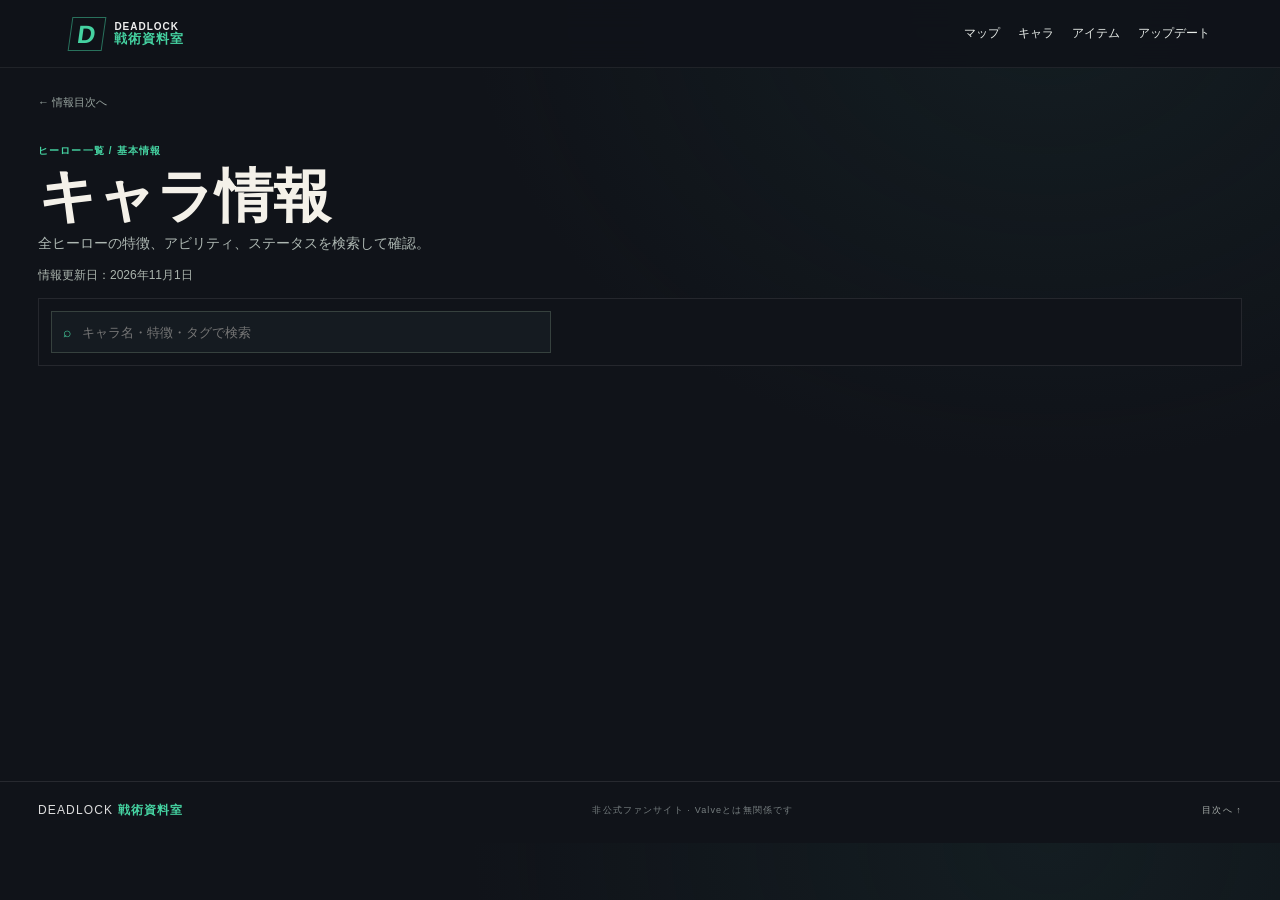
==== commit 5d827f83: "Translate remaining site interface into Japanese" ====
--- a/heroes/index.html
+++ b/heroes/index.html
@@ -1,2 +1 @@
-<!doctype html><html lang="ja"><head><meta charset="utf-8"><meta name="viewport" content="width=device-width,initial-scale=1"><meta name="theme-color" content="#101319"><meta name="description" content="Deadlockの全ヒーローの特徴、アビリティ、ステータスを検索して確認。"><title>キャラ情報 | デッドロック戦術資料室</title><link rel="stylesheet" href="/style.css"><link rel="stylesheet" href="/info.css"></head><body><header class="topbar info-topbar"><a class="brand" href="/" aria-label="戦術資料室へ戻る"><span class="brand-mark">D</span><span>DEADLOCK<br><b>TACTICAL ARCHIVE</b></span></a><nav class="site-nav"><a href="/map/">マップ</a><a href="/heroes/">キャラ</a><a href="/items/">アイテム</a><a href="/updates/">アップデート</a></nav></header><main class="info-main"><a class="back-home" href="/">← 情報目次へ</a><header class="info-heading"><p class="eyebrow">HERO DATABASE / DEADLOCK DATABASE</p><h1>キャラ情報</h1><p>全ヒーローの特徴、アビリティ、ステータスを検索して確認。</p></header><p class="data-updated">情報更新日：2026年11月1日</p><div class="directory-tools"><label class="info-search"><span>⌕</span><input id="hero-query" type="search" placeholder="キャラ名・特徴・タグで検索"></label><span id="hero-count" class="result-count"></span></div><div class="hero-directory" id="hero-directory"></div><section class="hero-profile" id="hero-profile" hidden></section></main><footer><span class="footer-logo">DEADLOCK <b>TACTICAL ARCHIVE</b></span><span>FAN-MADE DATABASE · NOT AFFILIATED WITH VALVE</span><a href="/">目次へ ↑</a></footer><script src="/info-data.js"></script><script src="/info.js"></script></body></html>
-
+<!doctype html><html lang="ja"><head><meta charset="utf-8"><meta name="viewport" content="width=device-width,initial-scale=1"><meta name="theme-color" content="#101319"><meta name="description" content="Deadlockの全ヒーローの特徴、アビリティ、ステータスを検索して確認。"><title>キャラ情報 | デッドロック戦術資料室</title><link rel="stylesheet" href="/style.css"><link rel="stylesheet" href="/info.css"></head><body><header class="topbar info-topbar"><a class="brand" href="/" aria-label="戦術資料室へ戻る"><span class="brand-mark">D</span><span>DEADLOCK<br><b>戦術資料室</b></span></a><nav class="site-nav"><a href="/map/">マップ</a><a href="/heroes/">キャラ</a><a href="/items/">アイテム</a><a href="/updates/">アップデート</a></nav></header><main class="info-main"><a class="back-home" href="/">← 情報目次へ</a><header class="info-heading"><p class="eyebrow">ヒーロー一覧 / 基本情報</p><h1>キャラ情報</h1><p>全ヒーローの特徴、アビリティ、ステータスを検索して確認。</p></header><p class="data-updated">情報更新日：2026年11月1日</p><div class="directory-tools"><label class="info-search"><span>⌕</span><input id="hero-query" type="search" placeholder="キャラ名・特徴・タグで検索"></label><span id="hero-count" class="result-count"></span></div><div class="hero-directory" id="hero-directory"></div><section class="hero-profile" id="hero-profile" hidden></section></main><footer><span class="footer-logo">DEADLOCK <b>戦術資料室</b></span><span>非公式ファンサイト · Valveとは無関係です</span><a href="/">目次へ ↑</a></footer><script src="/info-data.js"></script><script src="/hero-insights.js"></script><script src="/info.js"></script></body></html>
--- a/info.css
+++ b/info.css
@@ -3,3 +3,13 @@
 @media(max-width:760px){.hub-main .hub-hero{padding:38px 5% 27px}.hub-main .hub-hero:after{width:70vw;right:-22%;top:0}.hub-main .hub-hero h1{font-size:clamp(40px,11vw,60px);letter-spacing:-1px;margin-top:22px}.hub-main .hub-hero>p{font-size:12px}.hub-stats{gap:9px;margin-top:20px;font-size:9px}.hub-stats b{font-size:18px}.hub-section-head{padding:0 5%;margin-top:0}.hub-section-head h2{font-size:17px}.hub-section-head small{font-size:9px}.hub-main .hub-grid{padding:0 4%;grid-template-columns:1fr;gap:9px}.hub-main .hub-card{min-height:178px;padding:19px 18px}.hub-card-copy{max-width:65%}.hub-main .hub-card h3{font-size:21px;margin-top:12px}.hub-main .hub-card p{font-size:10px;margin-bottom:12px}.hub-main .hub-number{font-size:8px}.hub-main .hub-action{font-size:10px}.hub-media{width:48%}.hero-media img{height:115%;object-position:center 15%}.patch-word{font-size:28px;top:26px}.map-media img{width:92%;height:90%}.hub-main .hub-recent{margin:11px 4% 4px;padding:13px;grid-template-columns:32px 1fr;gap:9px}.recent-mark{width:29px;height:29px}.hub-main .hub-recent>a{grid-column:2;justify-self:start}.hub-main footer{margin:16px 4% 0;padding:14px 0 18px;gap:8px}.hub-main footer>span:nth-child(2){font-size:8px}.desktop-break{display:none}}
 @media(prefers-reduced-motion:reduce){.hub-main *{scroll-behavior:auto!important;transition:none!important}}
 .data-updated{margin:-9px 0 14px;color:#aab4ad;font-size:12px}.map-facts #routes{grid-column:span 2}.route-list{padding-left:22px;color:#bbc3be;line-height:1.9}.route-list li{padding:3px 0}.route-list b{color:#f0ede5}@media(max-width:700px){.map-facts #routes{grid-column:auto}}
+/* Live match insights and interactive map */
+.hero-live-insights{margin-top:28px;padding-top:20px;border-top:1px solid #ffffff20}.hero-live-insights>h3{font-size:23px}.insight-status{font-size:11px;color:#aeb8b3}.insight-grid{display:grid;grid-template-columns:repeat(2,minmax(0,1fr));gap:12px}.insight-card{min-width:0;padding:15px;border:1px solid #ffffff18;background:#11171b}.insight-card h4{margin:0 0 9px;color:#f2f1e9;font-size:15px}.insight-card p,.insight-card small{color:#9da8a1;font-size:11px;line-height:1.7}.insight-summary,.build-list{grid-column:1/-1}.insight-kpis{display:flex;gap:28px;flex-wrap:wrap}.insight-kpis span{display:grid;color:#aab4ad;font-size:10px}.insight-kpis b{color:#d8efb3;font:700 24px var(--cond)}.build-grid{display:grid;grid-template-columns:repeat(2,minmax(0,1fr));gap:10px}.build-card-top{display:flex;justify-content:space-between;gap:8px;color:#aab4ad;font-size:9px}.build-card-top b{color:#d8efb3;font-size:13px}.build-card h4{margin:9px 0 4px}.build-card p{max-height:52px;overflow:hidden}.build-card>a{color:#d8efb3;font-size:11px}.build-items{display:flex;gap:5px;flex-wrap:wrap;margin:9px 0}.build-items>span{width:49px;text-align:center}.build-items img{width:38px;height:38px;object-fit:contain;background:#20272b}.build-items small{display:block;overflow:hidden;text-overflow:ellipsis;white-space:nowrap;font-size:8px}.matchup-card ol{list-style:none;padding:0;margin:8px 0 0}.matchup-card li{display:grid;grid-template-columns:1fr auto;gap:3px 10px;padding:7px 0;border-top:1px solid #ffffff12;font-size:11px}.matchup-card li b{color:#d8efb3}.matchup-card li small{grid-column:1/-1;font-size:9px}
+.interactive-map-panel{border:1px solid #ffffff20;background:#111619;margin:12px 0 24px}.map-toolbar{display:flex;justify-content:space-between;align-items:center;padding:10px;border-bottom:1px solid #ffffff18;gap:8px}.map-view-switch{display:flex;flex-wrap:wrap;gap:5px}.map-view-switch button,.map-reset{border:1px solid #ffffff25;background:#20272a;color:#d6ddd7;padding:8px 12px;font:600 11px var(--jp);cursor:pointer}.map-view-switch button.is-active{background:#c5e78f;color:#16200e;border-color:#c5e78f}.map-workspace{display:grid;grid-template-columns:minmax(0,1fr) 260px;min-height:620px}.map-workspace #deadlock-map{min-width:0;height:620px;background:#121719}.map-layers{padding:16px 12px;border-left:1px solid #ffffff18;max-height:620px;overflow:auto}.map-layers h2{font-size:16px;margin:0 0 12px}.map-layer-toggle{display:grid;grid-template-columns:18px 20px 1fr auto;gap:7px;align-items:center;padding:7px 0;border-top:1px solid #ffffff12;color:#d1d7d1;font-size:10px;cursor:pointer}.map-layer-toggle input{accent-color:#b6dc87}.map-layer-toggle small{color:#8e9a92}.layer-symbol{display:grid;place-items:center;width:17px;height:17px;border-radius:50%;background:#334339;color:#d8efb3;font-size:10px}.layer-objectives{background:#a0403d;color:white}.layer-shops{background:#427ca0;color:white}.layer-camps{background:#bd8b3a;color:white}.map-help{font-size:10px;color:#9da8a1;line-height:1.7;margin-top:14px}.map-legend{display:flex;gap:20px;flex-wrap:wrap;padding:11px 14px;border-top:1px solid #ffffff18;color:#bac3bd;font-size:10px}.map-legend span{display:flex;align-items:center;gap:6px}.map-legend i{width:10px;height:10px;display:inline-block;border-radius:50%;background:#a0403d}.map-legend .legend-camp{background:#bd8b3a}.map-legend .legend-shop{background:#427ca0}.map-legend .legend-utility{background:#498d85}.map-pin{background:transparent;border:0}.map-pin span{display:grid;place-items:center;width:17px;height:17px;border:1px solid #fff9;border-radius:50%;background:#bd8b3a;color:#fff;font:bold 10px var(--jp);box-shadow:0 1px 5px #000b}.pin-objectives span{width:23px;height:23px;background:#a0403d;font-size:12px}.pin-shops span{background:#427ca0}.pin-golden_statues span{background:#ba9b36}.pin-zipline_paths{background:transparent;border-top:3px solid #58cee0;height:0}.leaflet-container{font-family:var(--jp)}.leaflet-popup-content-wrapper,.leaflet-popup-tip{background:#20272a;color:#eef0e8}.leaflet-control-zoom a{background:#20272a!important;color:#edf1e7!important;border-color:#ffffff22!important}.map-error{color:#ffc5b8;font-size:12px}
+@media(max-width:760px){.insight-grid,.build-grid{grid-template-columns:1fr}.map-workspace{grid-template-columns:1fr}.map-workspace #deadlock-map{height:56vh;min-height:360px}.map-layers{max-height:270px;border-left:0;border-top:1px solid #ffffff18}.map-toolbar{align-items:flex-start}.map-view-switch button,.map-reset{font-size:9px;padding:8px}.map-help{margin-bottom:0}}
+.leaflet-image-layer{filter:brightness(3.5) contrast(1.25) saturate(1.5)}
+
+.map-workspace #deadlock-map{height:auto;min-height:0}.map-viewport{position:relative;aspect-ratio:1/1;width:100%;max-height:76vh;overflow:hidden;background:#070a0a;touch-action:none;cursor:grab}.map-viewport.is-dragging{cursor:grabbing}.map-canvas{position:absolute;inset:0;transform-origin:center;will-change:transform}.map-canvas>img{position:absolute;inset:0;width:100%;height:100%;object-fit:contain;filter:brightness(3.4) contrast(1.3) saturate(1.8);pointer-events:none}.map-canvas>svg,.map-canvas>#map-pins{position:absolute;inset:0;width:100%;height:100%;overflow:visible}.map-route{fill:none;stroke-width:4;stroke-linecap:round;stroke-linejoin:round;opacity:.8;filter:drop-shadow(0 0 3px #111)}.map-pin{position:absolute;z-index:2;transform:translate(-50%,-50%);width:20px;height:20px;padding:0;border:0;background:transparent;color:#fff;cursor:pointer}.map-pin span{display:grid;place-items:center;width:18px;height:18px;border:1px solid #ffffffc9;border-radius:50%;background:#9b7028;color:#fff;font:bold 10px var(--jp);box-shadow:0 1px 4px #000d;transition:transform .14s}.map-pin:hover span,.map-pin.is-selected span{transform:scale(1.5);outline:2px solid #f8f6d5}.map-pin em{display:none;position:absolute;left:50%;top:calc(100% + 8px);transform:translateX(-50%);z-index:5;padding:5px 7px;white-space:nowrap;background:#11191df2;border:1px solid #ffffff3b;border-radius:3px;color:#f4f4eb;font:600 9px var(--jp);font-style:normal;pointer-events:none}.map-pin.is-selected em,.map-pin:hover em{display:block}.pin-objectives span{width:24px;height:24px;background:#a5403d;font-size:12px}.pin-shops span{background:#347895}.pin-golden_statues span{background:#bb9930}.pin-teleporters span,.pin-soul_urn_pads span,.pin-soul_urn_spawns span{background:#7452a0}.pin-hidden,.layer-hidden{display:none!important}.map-zoom{position:absolute;left:12px;bottom:12px;z-index:4;display:grid;gap:4px}.map-zoom button{width:34px;height:34px;border:1px solid #ffffff40;background:#172023ed;color:white;font-size:19px;cursor:pointer}.map-zoom button:hover{background:#35443e}.layer-zipline_paths{background:#287a87!important}
+.pin-camps span{background:#b17436}.pin-crates span{background:#435962}.pin-tough_crates span{background:#6c5741}.pin-climb_ropes span,.pin-bounce_pads span,.pin-steam_vents span{background:#397a6e}.pin-healing_snacks span{background:#40815d}.pin-cosmic_veils span,.pin-unstable_rifts span{background:#7355a0}
+.map-underground-note{display:none;position:absolute;z-index:4;left:50%;bottom:13px;transform:translateX(-50%);padding:7px 10px;border:1px solid #ffffff36;background:#111a;color:#e2e5d9;font-size:10px;white-space:nowrap}.map-viewport.tunnel-view .map-underground-note{display:block}.map-viewport.tunnel-view #map-pins,.map-viewport.tunnel-view #map-routes{display:none}
+.insight-head{display:flex;align-items:center;justify-content:space-between;gap:12px;flex-wrap:wrap}.insight-head h3{margin:0}.insight-refresh{padding:9px 12px;border:1px solid #a8cf83;background:#1c281b;color:#d9efbd;font:700 11px var(--jp);cursor:pointer}.insight-refresh:hover:not(:disabled){background:#2b3b27}.insight-refresh:disabled{opacity:.65;cursor:wait}.build-id{margin:7px 0 2px;color:#aeb8b3;font-size:10px}.build-id code{margin-left:4px;padding:3px 6px;background:#28312d;color:#e2efce;font:700 11px var(--cond)}.build-items img{filter:none!important;opacity:1!important;mix-blend-mode:normal!important;background:#252d2b}
